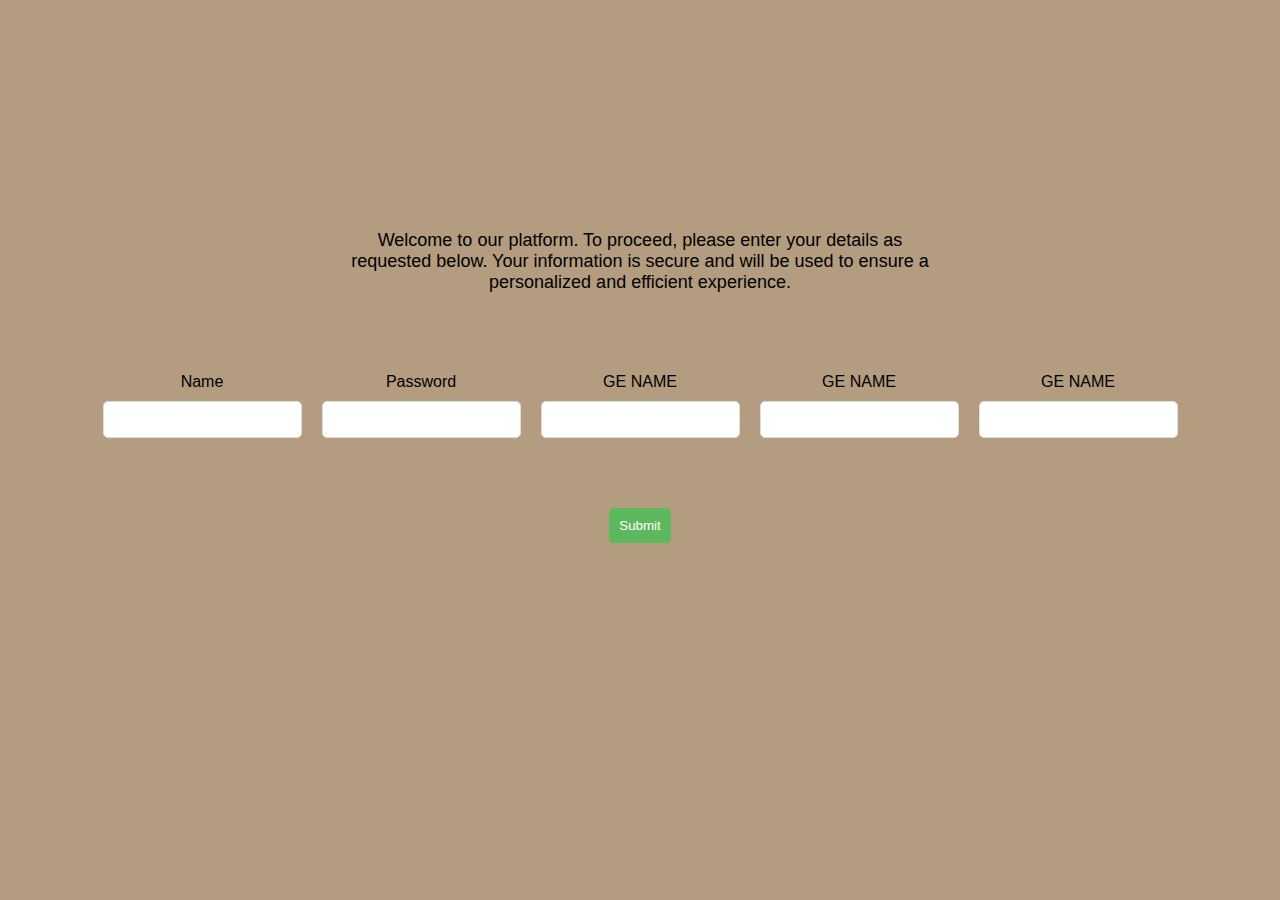
==== index.html @ c9f4791c "Add files via upload" ====
<!DOCTYPE html>
<html lang="en">
<head>
<meta charset="UTF-8">
<meta name="viewport" content="width=device-width, initial-scale=1.0">
<title>Login Form</title>
<style>
  body {
    height: 768px;
    font-family: Arial, sans-serif;
    text-align: center;
    display: flex;
    align-items: center;
    justify-content: center;
    background-color: #B39C7F;
  }

  .container, .submit-container {
    margin: 30px auto;
    display: flex;
    flex-direction: row;
    justify-content: center;
    align-items: center;
  }
  .container {
    padding: 20px;
  }
  input[type="text"], input[type="password"] {
    padding: 10px;
    margin: 10px 0;
    border: 1px solid #ddd;
    border-radius: 5px;
  }
  button {
    padding: 10px;
    background-color: #5cb85c;
    color: white;
    border: none;
    border-radius: 5px;
    cursor: pointer;
  }
  button:hover {
    background-color: #4cae4c;
  }
  .inpbox {
    display: flex;
    flex-direction: column;
    align-items: center;
    justify-content: center;
    padding: 10px;
  }
  .submit-container {
    width: 100%;
  }
  .submit {
    width: auto; /* Change from 300px to auto for better sizing */
  }
  .intro {
    width: 100%;
    display: flex;
    justify-content: center;
    align-items: center;
  }
  .ptext {
    font-size: 18px;
    margin-bottom: 20px;
    max-width: 600px; /* Ensures the paragraph isn't too wide */
    text-align: center;
  }
  #proceedButton {
    display: none;
    opacity: 0;
    transition: opacity 2s ease;
    margin-top: 20px;
  }
  .headerContainer {
    display: none;
  }
  .bigHeader {
    font-size: 48px;
    transform: rotate(-10deg);
  }
  .background {
    width: 70%;
    animation: fadeInBackground 10s ease-in-out forwards;
  }
  
  @keyframes fadeInBackground {
    0% {
      opacity: 0;
    }
    100% {
      opacity: 1;
    }
  }

  /* Styling for the dynamically displayed image */
  #imageContainer {
    position: fixed;
    top: 10px;
    right: 10px;
    transition: transform 2s ease;
  }

</style>
</head>
<body>

<div class="background">

  <div class="intro">
    <p class="ptext" id="introParagraph">
      Welcome to our platform. To proceed, please enter your details as requested below. Your information is secure and will be used to ensure a personalized and efficient experience.
    </p>
  </div>


  <div class="container" id="formContainer">
    <div class="inpbox"> 
      <label for="name">Name</label>
      <input type="text" id="name" required>
    </div>

    <div class="inpbox">
      <label for="password">Password</label>
      <input type="text" id="password" required>      
    </div>

    <div class="inpbox">
      <label for="geName">GE NAME</label>
      <input type="text" id="geName" required>
    </div>

    <div class="inpbox">
      <label for="geName2">GE NAME</label>
      <input type="text" id="geName2" required>
    </div>

    <div class="inpbox">
      <label for="geName3">GE NAME</label>
      <input type="text" id="geName3" required>
    </div>
  </div>

  <div class="submit-container">
    <button class="submit" onclick="validateForm()">Submit</button>
  </div>

</div>

<div id="videoContainer" style="display:none;"></div>

<button id="proceedButton" class="submit" onclick="showHeader()" style="display:none;">Proceed</button>

<div class="headerContainer" id="headerContainer" style="display:none;">
  <h1 class="bigHeader">Welcome to the Next Part!</h1>
</div>

<script>
  function validateForm() {
    var name = document.getElementById('name').value;
    var password = document.getElementById('password').value;
    var geName1 = document.getElementById('geName').value;
    var geName2 = document.getElementById('geName2').value;
    var geName3 = document.getElementById('geName3').value;

    if(name === 'a' && password === 'a' && geName1 === 'a' && geName2 === 'a' && geName3 === 'a') {
      document.getElementById('introParagraph').style.display = 'none';
      document.getElementById('formContainer').style.display = 'none';
      document.querySelector('.submit-container').style.display = 'none';

      // Display the image and animate it
      var image = document.createElement('img');
      image.src = '/assets/img/test.png'; // Replace 'your_image.png' with your image path
      image.alt = 'Your Image';
      image.id = 'imageContainer';
      document.body.appendChild(image); // Append the image to the body

      setTimeout(function() {
        image.style.transform = 'translate(-50%, -50%) scale(0.5)'; // Move and scale the image
        image.style.top = '10px';
        image.style.right = '10px';
      }, 100); // Start the animation after a delay
    } else {
      alert('Invalid input');
    }
  }

  function showHeader() {
    document.getElementById('videoContainer').innerHTML = ''; // Clear the video
    document.getElementById('proceedButton').style.display = 'none';
    
    var headerContainer = document.getElementById('headerContainer');
    headerContainer.style.display = 'block';
  }
</script>

</body>
</html>
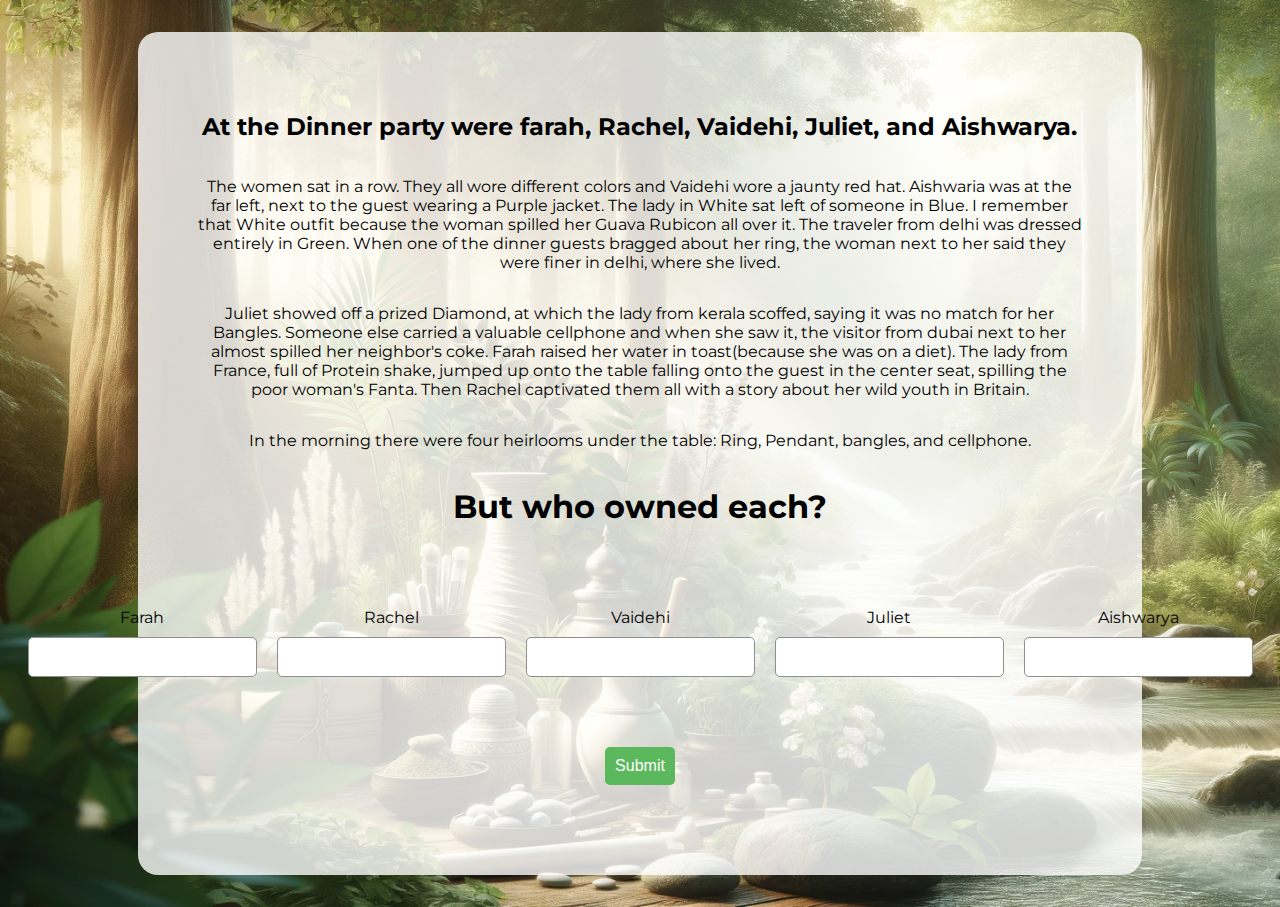
==== commit 3c07d60c: "added styling and content" ====
--- a/index.html
+++ b/index.html
@@ -3,16 +3,19 @@
 <head>
 <meta charset="UTF-8">
 <meta name="viewport" content="width=device-width, initial-scale=1.0">
+<link rel="stylesheet" href="https://fonts.googleapis.com/css2?family=Montserrat:wght@400;700&display=swap">
 <title>Login Form</title>
+
 <style>
   body {
-    height: 768px;
-    font-family: Arial, sans-serif;
+    height: 891px;
+    font-family: 'Montserrat', sans-serif;
     text-align: center;
     display: flex;
     align-items: center;
     justify-content: center;
-    background-color: #B39C7F;
+    background-image: url('/assets/img/walp.jpeg');
+    background-size: cover;
   }
 
   .container, .submit-container {
@@ -58,28 +61,11 @@
   .intro {
     width: 100%;
     display: flex;
+    flex-direction: column;
     justify-content: center;
     align-items: center;
   }
-  .ptext {
-    font-size: 18px;
-    margin-bottom: 20px;
-    max-width: 600px; /* Ensures the paragraph isn't too wide */
-    text-align: center;
-  }
-  #proceedButton {
-    display: none;
-    opacity: 0;
-    transition: opacity 2s ease;
-    margin-top: 20px;
-  }
-  .headerContainer {
-    display: none;
-  }
-  .bigHeader {
-    font-size: 48px;
-    transform: rotate(-10deg);
-  }
+
   .background {
     width: 70%;
     animation: fadeInBackground 10s ease-in-out forwards;
@@ -93,14 +79,50 @@
       opacity: 1;
     }
   }
-
-  /* Styling for the dynamically displayed image */
   #imageContainer {
     position: fixed;
     top: 10px;
     right: 10px;
     transition: transform 2s ease;
   }
+
+  .background{
+    background-color: rgba(255, 255, 255, 0.795);
+    border-radius: 20px;
+    padding: 60px;
+  }
+
+
+  input[type="text"], input[type="password"] {
+    padding: 10px;
+    margin: 10px 0;
+    border: 1px solid #8f8f8f;
+    border-radius: 5px;
+    transition: background-color 0.3s, color 0.3s;
+    font-size: 16px;
+  }
+
+  input[type="text"]:focus, input[type="password"]:focus {
+    background-color: #e0f7fa; /* Light blue when focused */
+    color: #333; /* Dark text color */
+  }
+
+  button {
+    padding: 10px;
+    background-color: #5cb85c;
+    color: white;
+    border: none;
+    border-radius: 5px;
+    cursor: pointer;
+    transition: background-color 0.3s;
+    font-size: 16px;
+  }
+
+  button:hover {
+    background-color: #4cae4c;
+  }
+
+
 
 </style>
 </head>
@@ -109,35 +131,42 @@
 <div class="background">
 
   <div class="intro">
-    <p class="ptext" id="introParagraph">
-      Welcome to our platform. To proceed, please enter your details as requested below. Your information is secure and will be used to ensure a personalized and efficient experience.
-    </p>
+      <h2>At the Dinner party were farah, Rachel, Vaidehi, Juliet, and Aishwarya.</h2>
+
+      <p>The women sat in a row. They all wore different colors and Vaidehi wore a jaunty red hat. Aishwaria was at the far left, next to the guest wearing a Purple jacket. The lady in White sat left of someone in Blue. I remember that White outfit because the woman spilled her Guava Rubicon all over it. The traveler from delhi was dressed entirely in Green. When one of the dinner guests bragged about her ring, the woman next to her said they were finer in delhi, where she lived.</p>
+
+      <p>Juliet showed off a prized Diamond, at which the lady from kerala scoffed, saying it was no match for her Bangles. Someone else carried a valuable cellphone and when she saw it, the visitor from dubai next to her almost spilled her neighbor's coke. Farah raised her water in toast(because she was on a diet). The lady from France, full of Protein shake, jumped up onto the table falling onto the guest in the center seat, spilling the poor woman's Fanta. Then Rachel captivated them all with a story about her wild youth in Britain.</p>
+
+      <p>In the morning there were four heirlooms under the table: Ring, Pendant, bangles, and cellphone.</p>
+
+      <h1>But who owned each?</h1>
+
   </div>
 
 
   <div class="container" id="formContainer">
     <div class="inpbox"> 
-      <label for="name">Name</label>
+      <label for="name">Farah</label>
       <input type="text" id="name" required>
     </div>
 
     <div class="inpbox">
-      <label for="password">Password</label>
+      <label for="password">Rachel</label>
       <input type="text" id="password" required>      
     </div>
 
     <div class="inpbox">
-      <label for="geName">GE NAME</label>
+      <label for="geName">Vaidehi</label>
       <input type="text" id="geName" required>
     </div>
 
     <div class="inpbox">
-      <label for="geName2">GE NAME</label>
+      <label for="geName2">Juliet</label>
       <input type="text" id="geName2" required>
     </div>
 
     <div class="inpbox">
-      <label for="geName3">GE NAME</label>
+      <label for="geName3">Aishwarya</label>
       <input type="text" id="geName3" required>
     </div>
   </div>
@@ -148,52 +177,23 @@
 
 </div>
 
-<div id="videoContainer" style="display:none;"></div>
-
-<button id="proceedButton" class="submit" onclick="showHeader()" style="display:none;">Proceed</button>
-
-<div class="headerContainer" id="headerContainer" style="display:none;">
-  <h1 class="bigHeader">Welcome to the Next Part!</h1>
-</div>
-
 <script>
   function validateForm() {
-    var name = document.getElementById('name').value;
-    var password = document.getElementById('password').value;
-    var geName1 = document.getElementById('geName').value;
-    var geName2 = document.getElementById('geName2').value;
-    var geName3 = document.getElementById('geName3').value;
+    var name = document.getElementById('name').value.toLowerCase();
+    var password = document.getElementById('password').value.toLowerCase();
+    var geName1 = document.getElementById('geName').value.toLowerCase();
+    var geName2 = document.getElementById('geName2').value.toLowerCase();
+    var geName3 = document.getElementById('geName3').value.toLowerCase();
 
-    if(name === 'a' && password === 'a' && geName1 === 'a' && geName2 === 'a' && geName3 === 'a') {
-      document.getElementById('introParagraph').style.display = 'none';
-      document.getElementById('formContainer').style.display = 'none';
-      document.querySelector('.submit-container').style.display = 'none';
-
-      // Display the image and animate it
-      var image = document.createElement('img');
-      image.src = '/assets/img/test.png'; // Replace 'your_image.png' with your image path
-      image.alt = 'Your Image';
-      image.id = 'imageContainer';
-      document.body.appendChild(image); // Append the image to the body
-
-      setTimeout(function() {
-        image.style.transform = 'translate(-50%, -50%) scale(0.5)'; // Move and scale the image
-        image.style.top = '10px';
-        image.style.right = '10px';
-      }, 100); // Start the animation after a delay
+    if(name === 'ring' && password === 'pendant' && geName1 === 'bangles' && geName2 === 'diamond' && geName3 === 'cellphone') {
+      // Redirect to the next page
+      window.location.href = 'next_page.html';
     } else {
       alert('Invalid input');
     }
   }
-
-  function showHeader() {
-    document.getElementById('videoContainer').innerHTML = ''; // Clear the video
-    document.getElementById('proceedButton').style.display = 'none';
-    
-    var headerContainer = document.getElementById('headerContainer');
-    headerContainer.style.display = 'block';
-  }
 </script>
 
+
 </body>
-</html>
+</html>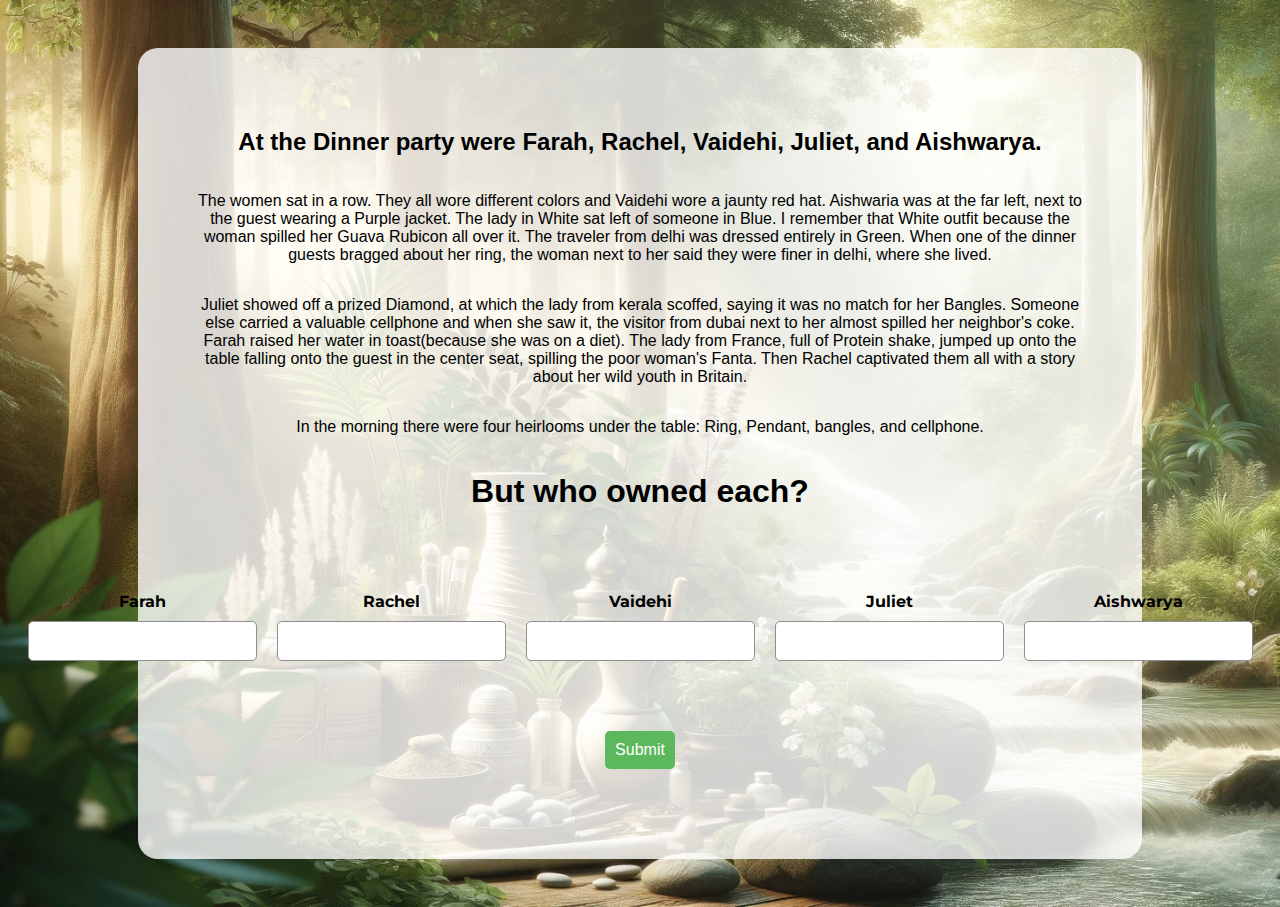
==== commit c74229fa: "final changes" ====
--- a/index.html
+++ b/index.html
@@ -4,7 +4,7 @@
 <meta charset="UTF-8">
 <meta name="viewport" content="width=device-width, initial-scale=1.0">
 <link rel="stylesheet" href="https://fonts.googleapis.com/css2?family=Montserrat:wght@400;700&display=swap">
-<title>Login Form</title>
+<title>Riddle</title>
 
 <style>
   body {
@@ -36,14 +36,14 @@
   }
   button {
     padding: 10px;
-    background-color: #5cb85c;
+    background-color: hsl(120, 40%, 23%);
     color: white;
     border: none;
     border-radius: 5px;
     cursor: pointer;
   }
   button:hover {
-    background-color: #4cae4c;
+    background-color: hsl(120, 40%, 23%);
   }
   .inpbox {
     display: flex;
@@ -131,42 +131,42 @@
 <div class="background">
 
   <div class="intro">
-      <h2>At the Dinner party were farah, Rachel, Vaidehi, Juliet, and Aishwarya.</h2>
+    <h2 style="font-family: 'Raleway', sans-serif;">At the Dinner party were Farah, Rachel, Vaidehi, Juliet, and Aishwarya.</h2>
 
-      <p>The women sat in a row. They all wore different colors and Vaidehi wore a jaunty red hat. Aishwaria was at the far left, next to the guest wearing a Purple jacket. The lady in White sat left of someone in Blue. I remember that White outfit because the woman spilled her Guava Rubicon all over it. The traveler from delhi was dressed entirely in Green. When one of the dinner guests bragged about her ring, the woman next to her said they were finer in delhi, where she lived.</p>
+    <p style="font-family: 'Raleway', sans-serif;">The women sat in a row. They all wore different colors and Vaidehi wore a jaunty red hat. Aishwaria was at the far left, next to the guest wearing a Purple jacket. The lady in White sat left of someone in Blue. I remember that White outfit because the woman spilled her Guava Rubicon all over it. The traveler from delhi was dressed entirely in Green. When one of the dinner guests bragged about her ring, the woman next to her said they were finer in delhi, where she lived.</p>
 
-      <p>Juliet showed off a prized Diamond, at which the lady from kerala scoffed, saying it was no match for her Bangles. Someone else carried a valuable cellphone and when she saw it, the visitor from dubai next to her almost spilled her neighbor's coke. Farah raised her water in toast(because she was on a diet). The lady from France, full of Protein shake, jumped up onto the table falling onto the guest in the center seat, spilling the poor woman's Fanta. Then Rachel captivated them all with a story about her wild youth in Britain.</p>
+    <p style="font-family: 'Raleway', sans-serif;">Juliet showed off a prized Diamond, at which the lady from kerala scoffed, saying it was no match for her Bangles. Someone else carried a valuable cellphone and when she saw it, the visitor from dubai next to her almost spilled her neighbor's coke. Farah raised her water in toast(because she was on a diet). The lady from France, full of Protein shake, jumped up onto the table falling onto the guest in the center seat, spilling the poor woman's Fanta. Then Rachel captivated them all with a story about her wild youth in Britain.</p>
 
-      <p>In the morning there were four heirlooms under the table: Ring, Pendant, bangles, and cellphone.</p>
+    <p style="font-family: 'Raleway', sans-serif;">In the morning there were four heirlooms under the table: Ring, Pendant, bangles, and cellphone.</p>
 
-      <h1>But who owned each?</h1>
+    <h1 style="font-family: 'Raleway', sans-serif;">But who owned each?</h1>
 
   </div>
 
 
   <div class="container" id="formContainer">
     <div class="inpbox"> 
-      <label for="name">Farah</label>
+      <label for="name"><b>Farah</b></label>
       <input type="text" id="name" required>
     </div>
 
     <div class="inpbox">
-      <label for="password">Rachel</label>
+      <label for="password"><b>Rachel</b></label>
       <input type="text" id="password" required>      
     </div>
 
     <div class="inpbox">
-      <label for="geName">Vaidehi</label>
+      <label for="geName"><b>Vaidehi</b></label>
       <input type="text" id="geName" required>
     </div>
 
     <div class="inpbox">
-      <label for="geName2">Juliet</label>
+      <label for="geName2"><b>Juliet</b></label>
       <input type="text" id="geName2" required>
     </div>
 
     <div class="inpbox">
-      <label for="geName3">Aishwarya</label>
+      <label for="geName3"><b>Aishwarya</b></label>
       <input type="text" id="geName3" required>
     </div>
   </div>
@@ -186,8 +186,7 @@
     var geName3 = document.getElementById('geName3').value.toLowerCase();
 
     if(name === 'ring' && password === 'pendant' && geName1 === 'bangles' && geName2 === 'diamond' && geName3 === 'cellphone') {
-      // Redirect to the next page
-      window.location.href = 'next_page.html';
+      window.location.href = 'finalpage.html';
     } else {
       alert('Invalid input');
     }
